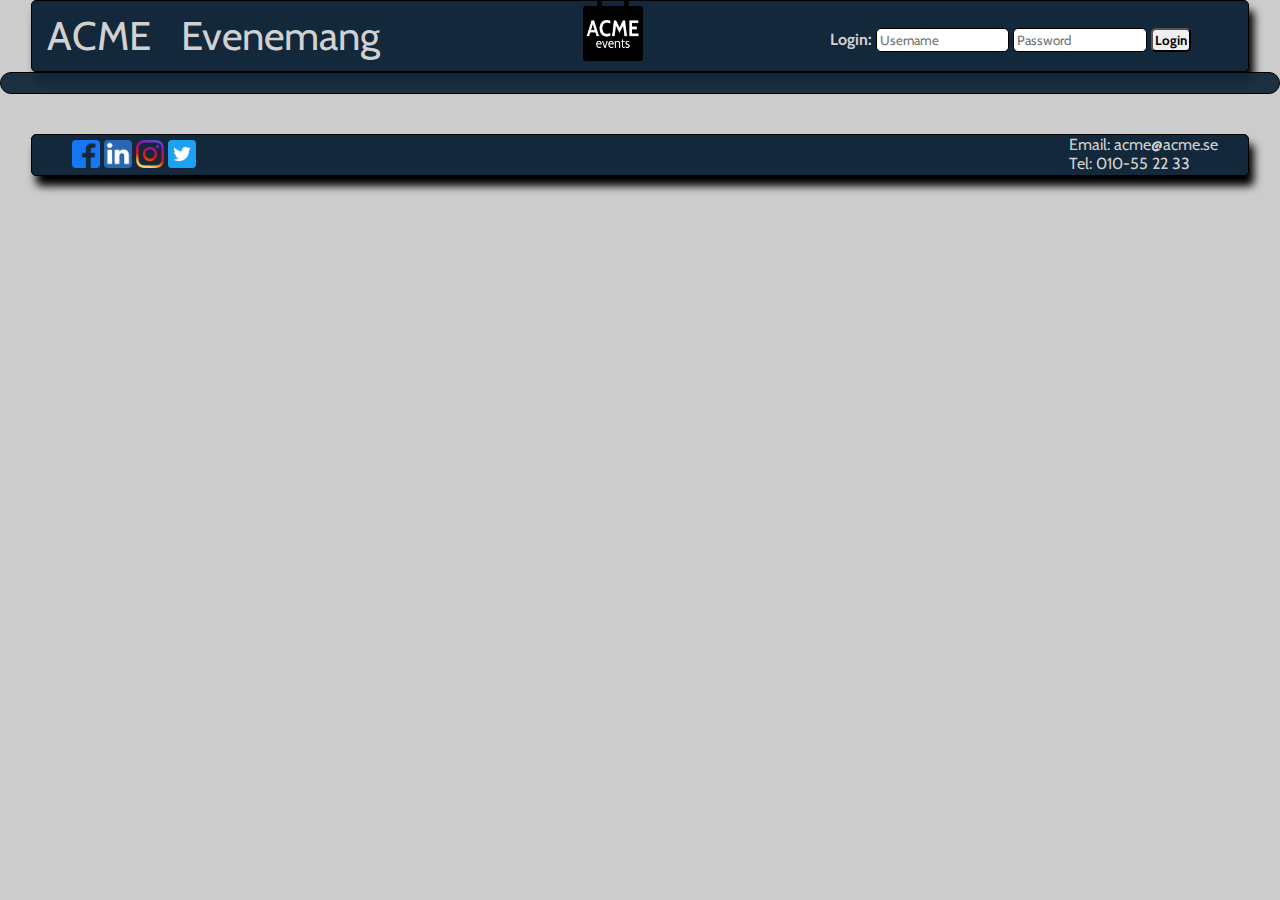
==== aboutUs.html @ 3d3a9826 "börjat på en about us" ====
<!DOCTYPE html>
<html lang="en">

<head>
    <meta charset="UTF-8">
    <meta name="viewport" content="width=device-width, initial-scale=1.0">
    <title>Evenemang</title>
    <link rel="stylesheet" href="style.css">
    <style>
        @import url('https://fonts.googleapis.com/css2?family=Cabin:wght@400;500;600;700&display=swap');
    </style>
</head>

<body>
    <header>
        <!--Navigation-->
        <nav class="navigation">
            <div class="links">
                <a href="index.html">ACME</a>
                <a href="event.html">Evenemang</a>
            </div>
            <div class="picture">
                <img src="Pictures/Group 1.png" alt="Logga">
            </div>
            <div class="login">
                <form>
                    <label for="username">Login:</label>
                    <input type="text" name="username" id="username" placeholder="Username">
                    <input type="password" name="password" id="password" placeholder="Password">
                    <button>Login</button>
                </form>
            </div>
        </nav>
    </header>


    <div class="eventInfo">


    </div>



    <footer>
        <div class="picture-socialmedia">
            <img src="Pictures/Facebook.png" alt="Facebook">
            <img src="Pictures/Linkedin.png" alt="Linkedin">
            <img src="Pictures/Instagram.png" alt="Instagram">
            <img src="Pictures/Twitter.png" alt="Twitter">
        </div>
        <address class="address">
            <a href="mailto:acme@acme.se">Email: acme@acme.se</a>
            <p> Tel: 010-55 22 33</p>
        </address>
    </footer>


</body>

</html>
---- style.css ----
* {
    margin: 0;
    padding: 0;
    font-family: "Cabin", sans-serif;
}

body {
    background-image: url("Pictures/Background-img.jpg");
    background-color: #cccccc;
    height: 900px;
    background-position: center;
    background-repeat: no-repeat;
    background-size: cover;
    position: relative;
}

.navigation {
    background-color: #13283b;
    display: flex;
    justify-content: space-between;
    width: 95%;
    height: 70px;
    max-width: 1920px;
    margin: auto auto;
    border: 1px solid black;
    box-shadow: 5px 10px 8px black;
    border-radius: 5px;
}

.links {
    display: flex;
    justify-content: flex-start;
    margin-top: 10px;
}

.links>a {
    text-decoration: none;
    color: #d1d1d1;
    font-size: 2.5em;
    margin-left: 15px;
}

a:hover {
    color: #ffbc7d;
}

.picture>img {
    display: block;
    /*Bild försvinner om man gör fönstret mindre*/
    margin: auto auto;
    width: 60px;
    height: 60px;
}

.login>form {
    margin: 25px auto auto auto;
    /*Problem om man gör fönstret mindre*/
    height: 20px;
}

.login>form>input {
    border: 1px solid black;
    border-radius: 5px;
    padding: 3px;
    width: 30%;
}

.login>form>label {
    color: #d1d1d1;
    font-weight: bold;
}

.login>form>button {
    border-radius: 5px;
    font-weight: bold;
    margin-top: 2px;
    padding: 2px;
}

button:hover {
    color: #ffbc7d;
}

#maincontent {
    width: 95%;
    max-width: 1920px;
    margin: 20px auto auto auto;
    /* border: 1px solid black; */
    /* box-shadow: 5px 10px 8px #888888; */
}

.container {
    display: flex;
    justify-content: space-evenly;
}

.event {
    background-color: #13283bcc;
    /*background-color: rgba(0, 0, 0, 0.6);*/
    border-radius: 12px;
    padding: 20px;
}

.event:hover {
    background-color: #13283bf3;
    cursor: pointer;
}

.event>p,
.event>img {
    color: #d1d1d1;
    text-align: justify;
    width: 400px;
    margin: auto;
    border-radius: 12px;
}

.event>h2 {
    margin: 20px 0 0 0;
    color: #d1d1d1;
    margin-bottom: 20px;
}

.event>p {
    line-height: 1.5em;
    font-size: 1em;
}

.main-info-border {
    margin: 20px auto 50px auto;
    width: 100%;
    height: 150px;
    padding: 20px;
    /* background-color: #F2B085; */
    color: #13283b;
    display: flex;
    justify-content: center;
}

.main-info>h2 {
    /* background-color: #F2B085; */
    color: #d1d1d1;
    text-align: justify;
}

.main-info {
    max-width: 600px;
    background-color: #13283bcc;
    border-radius: 12px;
    padding: 20px;
}

footer {
    border-radius: 5px;
    background-color: #13283b;
    display: flex;
    justify-content: space-between;
    width: 95%;
    height: 40px;
    max-width: 1920px;
    border: 1px solid black;
    box-shadow: 5px 10px 8px black;
    margin: 40px auto auto auto;
}

.aboutUs>a {
    display: block;
    text-decoration: none;
    color: #d1d1d1;
    font-size: 1.5em;
    margin: 5px 10px auto auto;
}

.picture-socialmedia {
    display: block;
    color: #d1d1d1;
    margin-left: 40px;
    margin-top: 5px;
}

.picture-socialmedia>img {
    height: 80%;
    cursor: pointer;
}

.address,
a {
    font-style: normal;
    font-size: 1em;
    text-decoration: none;
    color: #d1d1d1;
    margin-right: 15px;
}

.eventContent {
    display: grid;
    grid-template-columns: 1fr 1fr;
    gap: 50px;
    width: 90%;
    margin-top: 100px;
    margin-left: auto;
    margin-right: auto;
}

.eventBars>div {
    border: 1px solid black;
    max-width: 100%;
    border-radius: 12px;
    padding: 10px;
    background-color: #13283bf3;
    color: #d1d1d1;
    margin: 10px 0;
}

.eventInfo {
    border: 1px solid black;
    border-radius: 12px;
    padding: 10px;
    background-color: #13283bf3;
    color: #d1d1d1;
}

.eventInfo2 {
    border: 1px solid black;
    border-radius: 12px;
    background-color: #13283bf3;
    color: #d1d1d1;
}

.eventInfo>a>img {
    max-width: 100%;
    border-radius: 12px;
}

.eventInfo>img {
    max-width: 100%;
    border-radius: 12px;
}

.eventInfo2>div {
    border: 1px solid #ffbc7d;
    max-width: 100%;
    border-radius: 12px;
    padding: 20px;
    color: #d1d1d1;
    margin: 8px;
}

.inputText {
    border-radius: 12px;
    height: 30px;
    width: 200px;
}

.button2 {
    border-radius: 12px;
    height: 30px;
    width: 120px;
}

#guestBookText {
    overflow: auto;
    height: 170px;
}

#guestBookText>p {
    border: 1px solid #ffbc7d;
    background-color: #ffbc7d;
    margin-top: 10px;
    border-radius: 12px;
    padding: 5px;
    color: black;
}

/* form {
    float: left;
    margin-top: 200px;
    margin-left: 100px;
    color: #ffffff;
} */

.selectDate {
    margin-left: 40px;
}

#eventSelect,
#dateSelect {
    margin-left: 10px;
}

.crud {
    border: 1px solid black;
    max-width: 80%;
    border-radius: 12px;
    padding: 10px;
    background-color: #13283bf3;
    color: #d1d1d1;
    margin: 50px auto;
    display: flex;
    justify-content: space-between;
    flex-wrap: wrap;
    height: 550px;
}

#crudTable {
    min-width: 600px;
}

#crudTable,
th,
td {
    border: 2px solid #FFBC7D;
    border-collapse: collapse;
    padding: 10px 20px;
}

.button {
    border-radius: 5px;
    font-weight: bold;
    margin: 5px;
    padding: 2px 5px;
}

.button:hover {
    color: #FFBC7D;
}

#createEventBtn {
    display: inline;
}
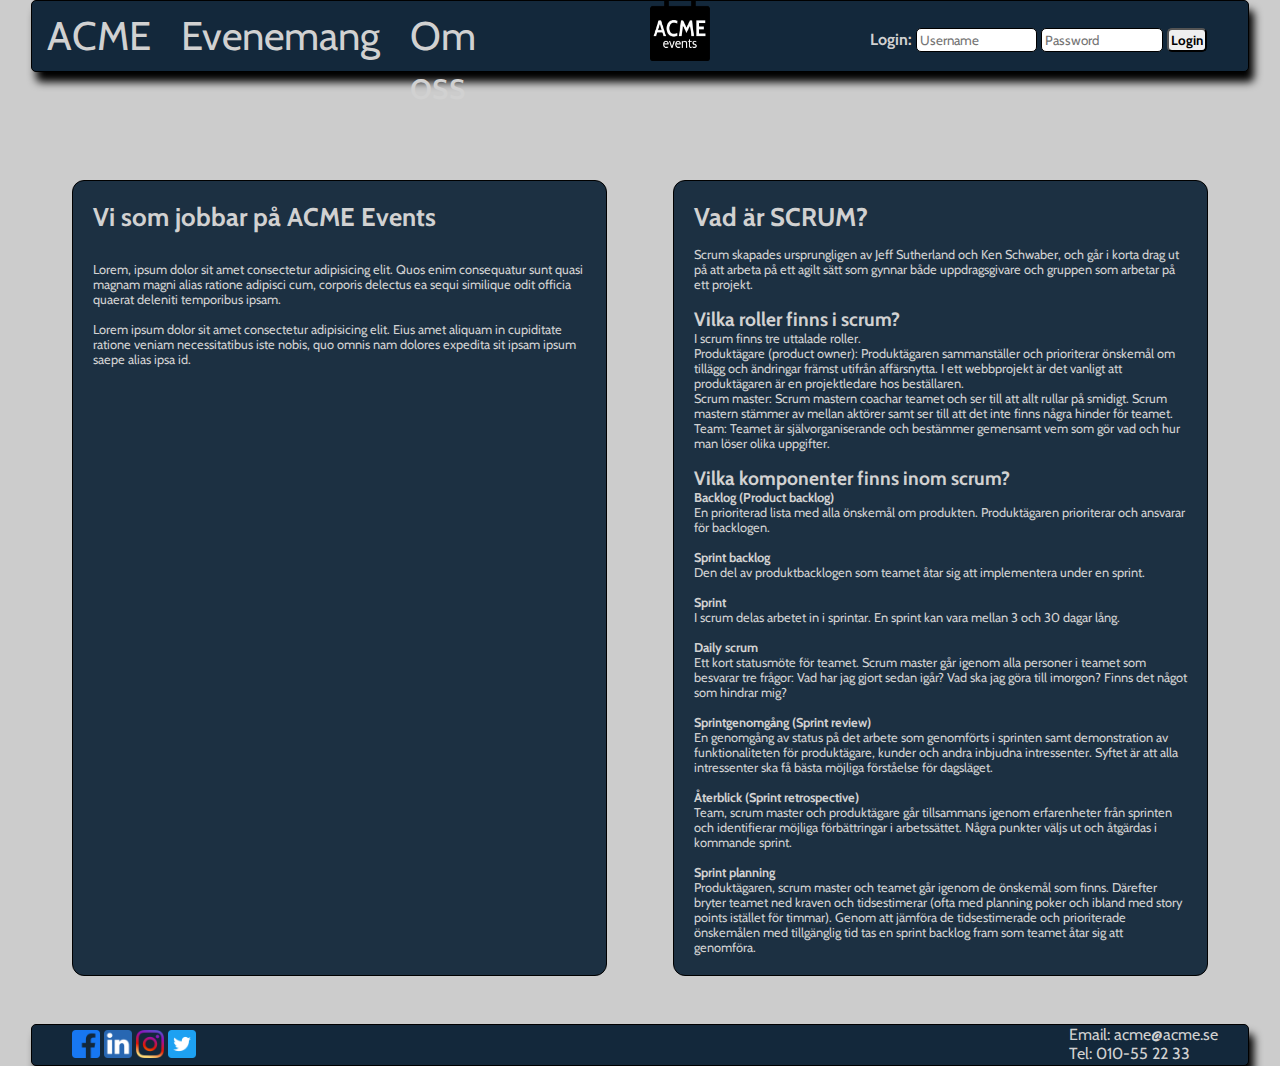
==== commit e12a2d13: "about us tillagd" ====
--- a/aboutUs.html
+++ b/aboutUs.html
@@ -18,6 +18,7 @@
             <div class="links">
                 <a href="index.html">ACME</a>
                 <a href="event.html">Evenemang</a>
+                <a href="aboutUs.html">Om oss</a>
             </div>
             <div class="picture">
                 <img src="Pictures/Group 1.png" alt="Logga">
@@ -34,7 +35,61 @@
     </header>
 
 
-    <div class="eventInfo">
+
+
+    <div class="aboutUS">
+
+        <div class="eventInfo">
+            <h1>Vi som jobbar på ACME Events</h1>
+            <br>
+            <br>
+            <p>Lorem, ipsum dolor sit amet consectetur adipisicing elit. Quos enim consequatur sunt quasi magnam magni alias ratione adipisci cum, corporis delectus ea sequi similique odit officia quaerat deleniti temporibus ipsam.</p>
+            <br>
+            <p>Lorem ipsum dolor sit amet consectetur adipisicing elit. Eius amet aliquam in cupiditate ratione veniam necessitatibus iste nobis, quo omnis nam dolores expedita sit ipsam ipsum saepe alias ipsa id.</p>
+
+        </div>
+
+
+
+
+
+
+        <div class="eventInfo">
+            <h1>Vad är SCRUM?</h1>
+            <br>
+            <p> Scrum skapades ursprungligen av Jeff Sutherland och Ken Schwaber, och går i korta drag ut på att arbeta på ett agilt sätt som gynnar både uppdragsgivare och gruppen som arbetar på ett projekt. </p>
+            <br>
+            <h2>Vilka roller finns i scrum?</h2>
+            <p> I scrum finns tre uttalade roller.
+                <br> Produktägare (product owner): Produktägaren sammanställer och prioriterar önskemål om tillägg och ändringar främst utifrån affärsnytta. I ett webbprojekt är det vanligt att produktägaren är en projektledare hos beställaren.
+                <br> Scrum master: Scrum mastern coachar teamet och ser till att allt rullar på smidigt. Scrum mastern stämmer av mellan aktörer samt ser till att det inte finns några hinder för teamet.
+                <br> Team: Teamet är självorganiserande och bestämmer gemensamt vem som gör vad och hur man löser olika uppgifter.</p>
+            <br>
+            <h2>Vilka komponenter finns inom scrum?</h2>
+            <h4>Backlog (Product backlog)</h4>
+            <p>En prioriterad lista med alla önskemål om produkten. Produktägaren prioriterar och ansvarar för backlogen.</p>
+            <br>
+            <h4>Sprint backlog</h4>
+            <p>Den del av produktbacklogen som teamet åtar sig att implementera under en sprint.</p>
+            <br>
+            <h4>Sprint </h4>
+            <p>I scrum delas arbetet in i sprintar. En sprint kan vara mellan 3 och 30 dagar lång.</p>
+            <br>
+            <h4>Daily scrum</h4>
+            <p>Ett kort statusmöte för teamet. Scrum master går igenom alla personer i teamet som besvarar tre frågor: Vad har jag gjort sedan igår? Vad ska jag göra till imorgon? Finns det något som hindrar mig?</p>
+            <br>
+            <h4> Sprintgenomgång (Sprint review)</h4>
+            <p> En genomgång av status på det arbete som genomförts i sprinten samt demonstration av funktionaliteten för produktägare, kunder och andra inbjudna intressenter. Syftet är att alla intressenter ska få bästa möjliga förståelse för dagsläget.</p>
+            <br>
+            <h4>Återblick (Sprint retrospective)</h4>
+            <p>Team, scrum master och produktägare går tillsammans igenom erfarenheter från sprinten och identifierar möjliga förbättringar i arbetssättet. Några punkter väljs ut och åtgärdas i kommande sprint.</p>
+            <br>
+            <h4> Sprint planning</h4>
+            <p>Produktägaren, scrum master och teamet går igenom de önskemål som finns. Därefter bryter teamet ned kraven och tidsestimerar (ofta med planning poker och ibland med story points istället för timmar). Genom att jämföra de tidsestimerade och
+                prioriterade önskemålen med tillgänglig tid tas en sprint backlog fram som teamet åtar sig att genomföra.</p>
+
+
+        </div>
 
 
     </div>
--- a/style.css
+++ b/style.css
@@ -16,8 +16,8 @@
 
 .navigation {
     background-color: #13283b;
-    display: flex;
-    justify-content: space-between;
+    display: grid;
+    grid-template-columns: 1fr 1fr 1fr;
     width: 95%;
     height: 70px;
     max-width: 1920px;
@@ -272,59 +272,22 @@
     color: black;
 }
 
-/* form {
-    float: left;
-    margin-top: 200px;
-    margin-left: 100px;
-    color: #ffffff;
-} */
-
-.selectDate {
-    margin-left: 40px;
-}
-
-#eventSelect,
-#dateSelect {
-    margin-left: 10px;
-}
-
-.crud {
-    border: 1px solid black;
-    max-width: 80%;
-    border-radius: 12px;
-    padding: 10px;
-    background-color: #13283bf3;
-    color: #d1d1d1;
-    margin: 50px auto;
-    display: flex;
-    justify-content: space-between;
-    flex-wrap: wrap;
-    height: 550px;
-}
-
-#crudTable {
-    min-width: 600px;
-}
-
-#crudTable,
-th,
-td {
-    border: 2px solid #FFBC7D;
-    border-collapse: collapse;
-    padding: 10px 20px;
-}
-
-.button {
-    border-radius: 5px;
-    font-weight: bold;
-    margin: 5px;
-    padding: 2px 5px;
-}
-
-.button:hover {
-    color: #FFBC7D;
-}
-
-#createEventBtn {
-    display: inline;
+.aboutUS {
+    display: grid;
+    grid-template-columns: 1fr 1fr;
+    gap: 50px;
+    width: 90%;
+    margin-top: 100px;
+    margin-left: auto;
+    margin-right: auto;
+}
+
+.aboutUS>div {
+    border: 1px solid black;
+    max-width: 100%;
+    border-radius: 12px;
+    padding: 20px;
+    color: #d1d1d1;
+    margin: 8px;
+    font-size: 80%;
 }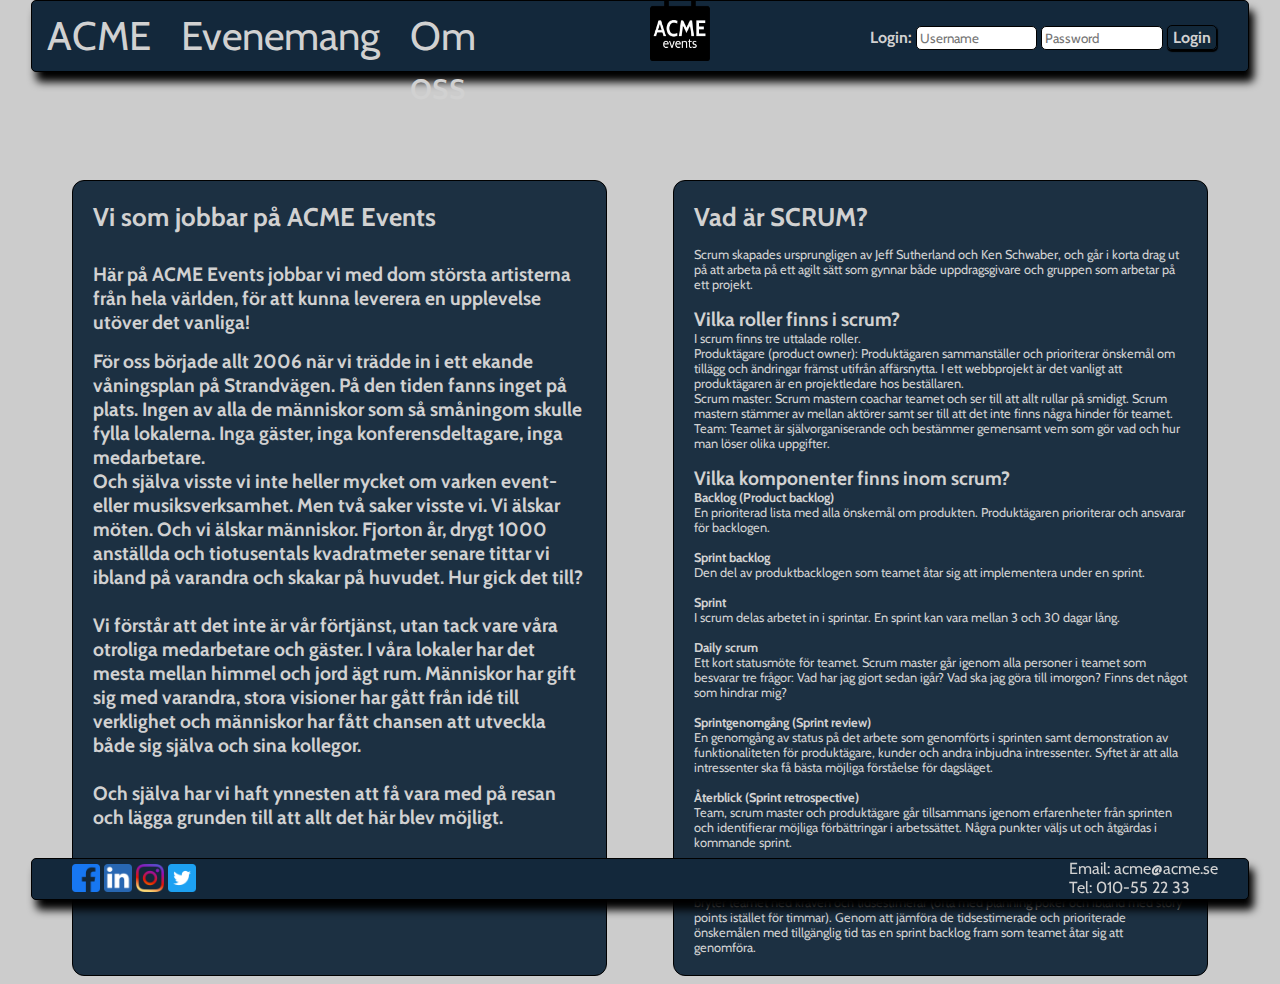
==== commit b2d1bbda: "städat: dubbletter borttagna ur css, main.js borttagen, ändrade bildfilsnamn i aboutUs och på grupp " ====
--- a/aboutUs.html
+++ b/aboutUs.html
@@ -21,14 +21,14 @@
                 <a href="aboutUs.html">Om oss</a>
             </div>
             <div class="picture">
-                <img src="Pictures/Group 1.png" alt="Logga">
+                <img src="Pictures/Group_1.png" alt="Logga">
             </div>
             <div class="login">
                 <form>
                     <label for="username">Login:</label>
                     <input type="text" name="username" id="username" placeholder="Username">
                     <input type="password" name="password" id="password" placeholder="Password">
-                    <button>Login</button>
+                    <a href="admin.html" class="button">Login</a>
                 </form>
             </div>
         </nav>
@@ -43,9 +43,20 @@
             <h1>Vi som jobbar på ACME Events</h1>
             <br>
             <br>
-            <p>Lorem, ipsum dolor sit amet consectetur adipisicing elit. Quos enim consequatur sunt quasi magnam magni alias ratione adipisci cum, corporis delectus ea sequi similique odit officia quaerat deleniti temporibus ipsam.</p>
+            <h2> Här på ACME Events jobbar vi med dom största artisterna från hela världen, för att kunna leverera en upplevelse utöver det vanliga! </h2>
             <br>
-            <p>Lorem ipsum dolor sit amet consectetur adipisicing elit. Eius amet aliquam in cupiditate ratione veniam necessitatibus iste nobis, quo omnis nam dolores expedita sit ipsam ipsum saepe alias ipsa id.</p>
+            <h2>
+                För oss började allt 2006 när vi trädde in i ett ekande våningsplan på Strandvägen. På den tiden fanns inget på plats. Ingen av alla de människor som så småningom skulle fylla lokalerna. Inga gäster, inga konferensdeltagare, inga medarbetare.
+
+                <br> Och själva visste vi inte heller mycket om varken event- eller musiksverksamhet. Men två saker visste vi. Vi älskar möten. Och vi älskar människor. Fjorton år, drygt 1000 anställda och tiotusentals kvadratmeter senare tittar vi ibland
+                på varandra och skakar på huvudet. Hur gick det till?
+                <br>
+                <br> Vi förstår att det inte är vår förtjänst, utan tack vare våra otroliga medarbetare och gäster. I våra lokaler har det mesta mellan himmel och jord ägt rum. Människor har gift sig med varandra, stora visioner har gått från idé till
+                verklighet och människor har fått chansen att utveckla både sig själva och sina kollegor.
+                <br>
+                <br> Och själva har vi haft ynnesten att få vara med på resan och lägga grunden till att allt det här blev möjligt.
+
+            </h2>
 
         </div>
 
--- a/style.css
+++ b/style.css
@@ -77,10 +77,6 @@
     padding: 2px;
 }
 
-button:hover {
-    color: #ffbc7d;
-}
-
 #maincontent {
     width: 95%;
     max-width: 1920px;
@@ -94,20 +90,20 @@
     justify-content: space-evenly;
 }
 
-.event {
+.event-div {
     background-color: #13283bcc;
     /*background-color: rgba(0, 0, 0, 0.6);*/
     border-radius: 12px;
     padding: 20px;
 }
 
-.event:hover {
+.event-div:hover {
     background-color: #13283bf3;
     cursor: pointer;
 }
 
-.event>p,
-.event>img {
+.event-div>p,
+.event-div>img {
     color: #d1d1d1;
     text-align: justify;
     width: 400px;
@@ -115,13 +111,13 @@
     border-radius: 12px;
 }
 
-.event>h2 {
+.event-div>h2 {
     margin: 20px 0 0 0;
     color: #d1d1d1;
     margin-bottom: 20px;
 }
 
-.event>p {
+.event-div>p {
     line-height: 1.5em;
     font-size: 1em;
 }
@@ -131,14 +127,12 @@
     width: 100%;
     height: 150px;
     padding: 20px;
-    /* background-color: #F2B085; */
     color: #13283b;
     display: flex;
     justify-content: center;
 }
 
 .main-info>h2 {
-    /* background-color: #F2B085; */
     color: #d1d1d1;
     text-align: justify;
 }
@@ -161,6 +155,10 @@
     border: 1px solid black;
     box-shadow: 5px 10px 8px black;
     margin: 40px auto auto auto;
+    position: fixed;
+    left: 0;
+    right: 0;
+    bottom: 0;
 }
 
 .aboutUs>a {
@@ -290,4 +288,91 @@
     color: #d1d1d1;
     margin: 8px;
     font-size: 80%;
+}
+
+h4 {
+    color: #d1d1d1;
+}
+
+.button,
+select {
+    background-color: #13283bf3;
+    color: #d1d1d1;
+    border: 1px solid black;
+    border-radius: 5px;
+    font-weight: bold;
+    padding: 2px 5px;
+    box-shadow: 0.5px 1.25px 1px black;
+}
+
+button:hover {
+    cursor: pointer;
+    color: #ffbc7d;
+}
+
+select:hover {
+    cursor: pointer;
+    color: #ffbc7d;
+}
+
+#createEventBtn {
+    display: block;
+}
+
+.selectDate {
+    margin-left: 40px;
+}
+
+#eventSelect,
+#dateSelect {
+    margin-left: 10px;
+}
+
+.crud {
+    border: 1px solid black;
+    max-width: 80%;
+    border-radius: 12px;
+    padding: 10px;
+    background-color: #13283bf3;
+    color: #d1d1d1;
+    margin: 50px auto;
+    display: flex;
+    flex-direction: column;
+    justify-content: space-between;
+    flex-wrap: nowrap;
+    height: 550px;
+    overflow-y: scroll;
+}
+
+#crudTable {
+    min-width: 600px;
+}
+
+#crudTable,
+th,
+td {
+    border: 2px solid #ffbc7d;
+    border-collapse: collapse;
+    padding: 10px 20px;
+}
+
+#createEventBtn {
+    display: inline;
+}
+
+.eventBars {
+    overflow: auto;
+    height: 400px;
+}
+
+form {
+    float: left;
+    margin-top: 50px;
+    margin-left: 100px;
+    margin-bottom: 10px;
+    color: #ffffff;
+}
+
+.hidden {
+    display: none;
 }